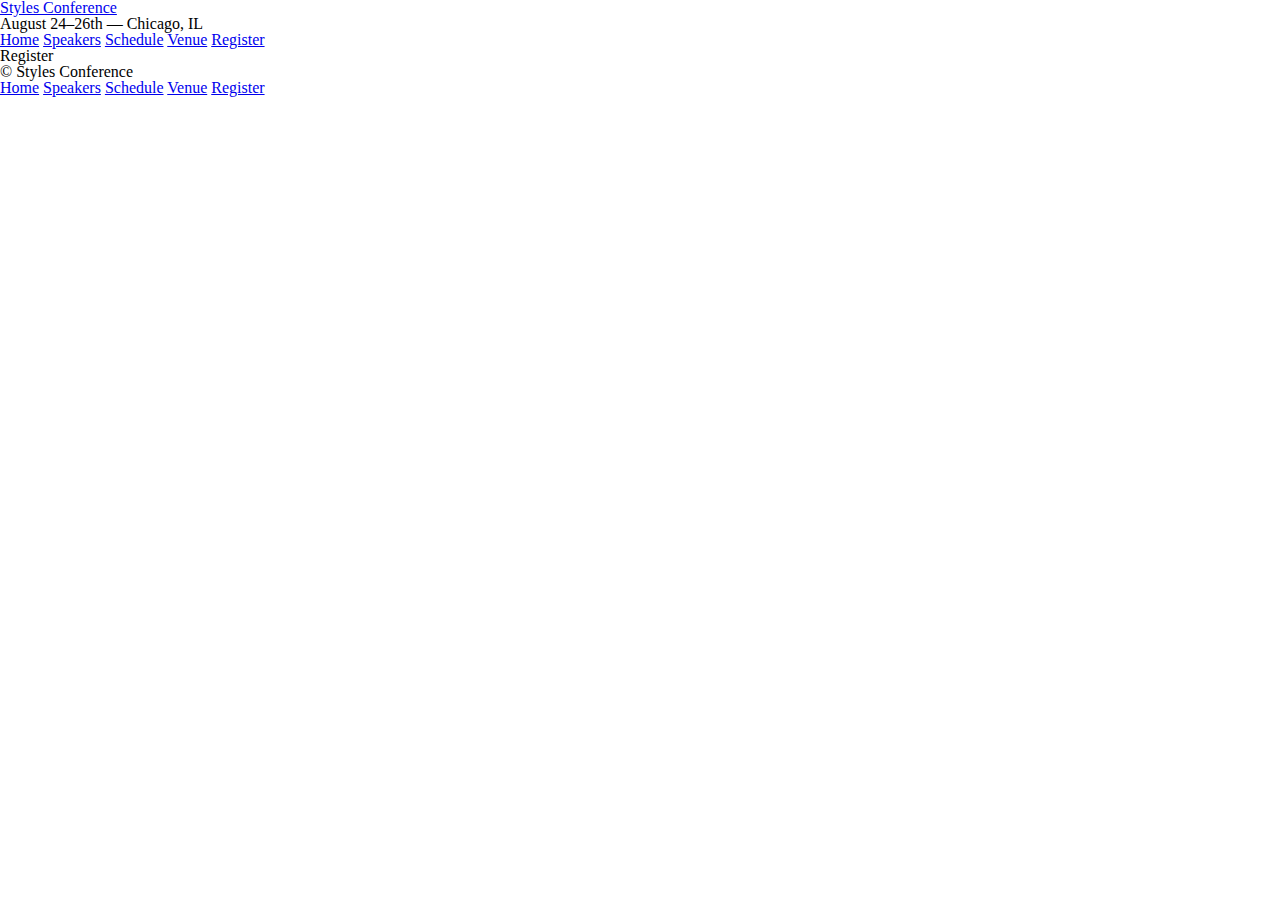
==== register.html @ 7355be67 "links added n stuff" ====
<!DOCTYPE html>
<html lang="en">

  <head>
    <meta charset="utf-8">
    <title>Styles Conference</title>
    <link rel="stylesheet" href="assets/stylesheets/main.css">
  </head>

  <body>

    <!-- Header -->

    <header>

      <h1>
        <a href="index.html">Styles Conference</a>
      </h1>

      <h3>August 24&ndash;26th &mdash; Chicago, IL</h3>

      <nav>
        <a href="index.html">Home</a>
        <a href="speakers.html">Speakers</a>
        <a href="schedule.html">Schedule</a>
        <a href="venue.html">Venue</a>
        <a href="register.html">Register</a>
      </nav>

    </header>

    <!-- Main content -->

    <h1>Register</h1>

    <!-- Footer -->

    <footer>

      <small>&copy; Styles Conference</small>

      <nav>
        <a href="index.html">Home</a>
        <a href="speakers.html">Speakers</a>
        <a href="schedule.html">Schedule</a>
        <a href="venue.html">Venue</a>
        <a href="register.html">Register</a>
      </nav>

    </footer>

  </body>
</html>
---- assets/stylesheets/main.css ----
/* http://meyerweb.com/eric/tools/css/reset/
   v2.0 | 20110126
   License: none (public domain)
*/

html, body, div, span, applet, object, iframe,
h1, h2, h3, h4, h5, h6, p, blockquote, pre,
a, abbr, acronym, address, big, cite, code,
del, dfn, em, img, ins, kbd, q, s, samp,
small, strike, strong, sub, sup, tt, var,
b, u, i, center,
dl, dt, dd, ol, ul, li,
fieldset, form, label, legend,
table, caption, tbody, tfoot, thead, tr, th, td,
article, aside, canvas, details, embed,
figure, figcaption, footer, header, hgroup,
menu, nav, output, ruby, section, summary,
time, mark, audio, video {
  margin: 0;
  padding: 0;
  border: 0;
  font-size: 100%;
  font: inherit;
  vertical-align: baseline;
}
/* HTML5 display-role reset for older browsers */
article, aside, details, figcaption, figure,
footer, header, hgroup, menu, nav, section {
  display: block;
}
body {
  line-height: 1;
}
ol, ul {
  list-style: none;
}
blockquote, q {
  quotes: none;
}
blockquote:before, blockquote:after,
q:before, q:after {
  content: '';
  content: none;
}
table {
  border-collapse: collapse;
  border-spacing: 0;
}
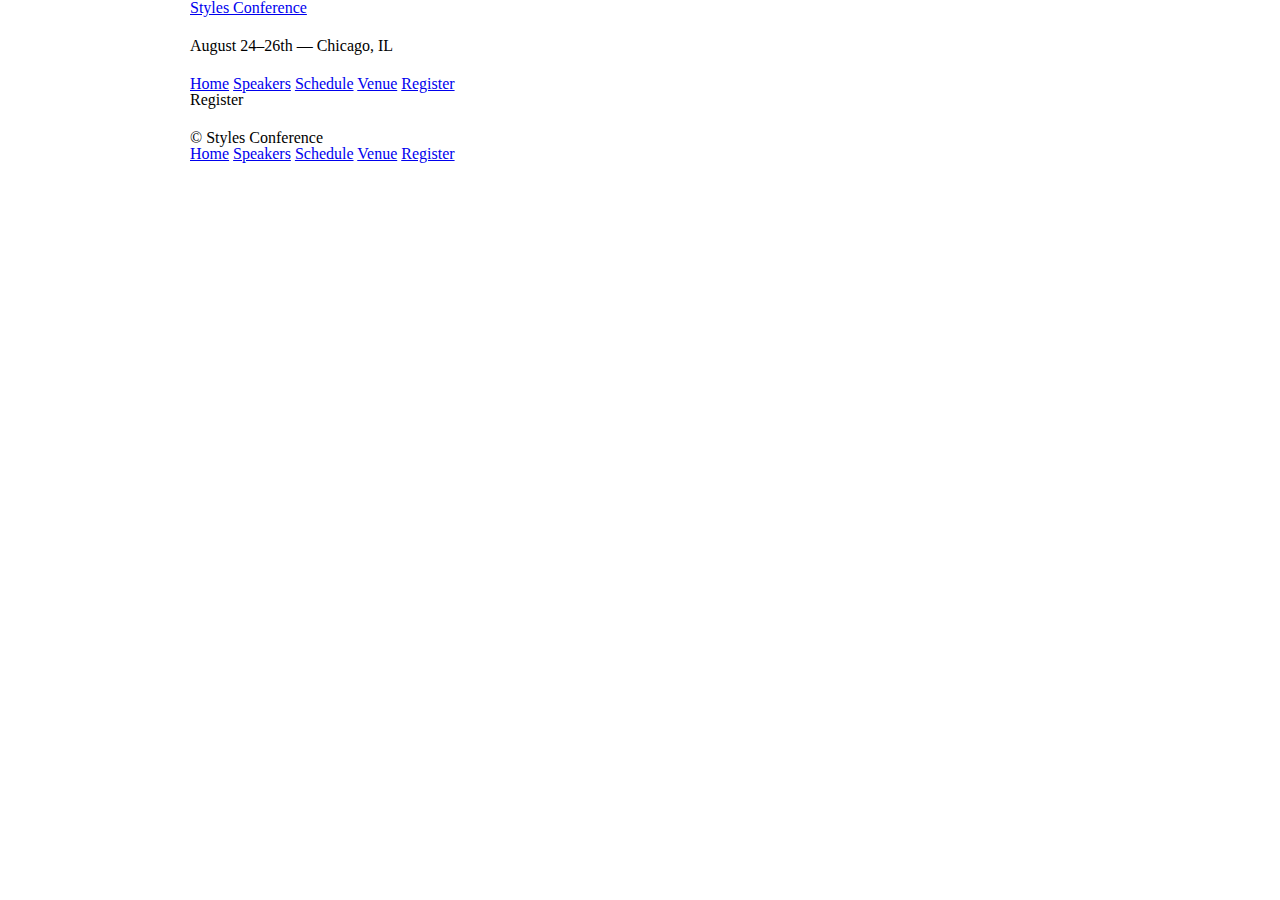
==== commit f13530b8: "sept 27 update" ====
--- a/register.html
+++ b/register.html
@@ -3,7 +3,7 @@
 
   <head>
     <meta charset="utf-8">
-    <title>Styles Conference</title>
+    <title>Register - Styles Conference</title>
     <link rel="stylesheet" href="assets/stylesheets/main.css">
   </head>
 
@@ -11,7 +11,7 @@
 
     <!-- Header -->
 
-    <header>
+    <header class="container">
 
       <h1>
         <a href="index.html">Styles Conference</a>
@@ -31,11 +31,15 @@
 
     <!-- Main content -->
 
-    <h1>Register</h1>
+    <section class="container">
+
+      <h1>Register</h1>
+
+    </section>
 
     <!-- Footer -->
 
-    <footer>
+    <footer class="container">
 
       <small>&copy; Styles Conference</small>
 
--- a/assets/stylesheets/main.css
+++ b/assets/stylesheets/main.css
@@ -45,4 +45,124 @@
 table {
   border-collapse: collapse;
   border-spacing: 0;
+}
+
+/*
+  ========================================
+  Grid
+  ========================================
+*/
+
+*,
+*:before,
+*:after {
+  -webkit-box-sizing: border-box;
+     -moz-box-sizing: border-box;
+          box-sizing: border-box;
+}
+.container,
+.grid {
+  margin: 0 auto;
+  width: 960px;
+}
+.container {
+  padding-left: 30px;
+  padding-right: 30px;
+}
+
+.col-1-3 {
+  width:33.33%;
+}
+.col-2-3{
+  width: 66.66%;
+}
+.col-1-3,
+.col-2-3 {
+  display: inline-block;
+  vertical-align: top;
+}
+
+.grid,
+.col-1-3,
+.col-2-3 {
+  padding-left: 15px;
+  padding-right: 15px;
+}
+/*
+  ========================================
+  Clearfix
+  ========================================
+*/
+.group:before,
+.group:after {
+  content: "";
+  display: table;
+}
+.group:after {
+  clear: both;
+}
+.group {
+  clear: both;
+  *zoom: 1;
+}
+
+/*
+  ========================================
+  Primary header
+  ========================================
+*/
+.logo {
+  border-top: 4px solid #648880;
+  padding:40px 0 22px 0;
+  float: left;
+}
+
+/*
+  ========================================
+  Typography
+  ========================================
+*/
+
+h1, h3, h4, h5, p {
+  margin-bottom: 22px;
+}
+
+/*
+  ========================================
+  Buttons
+  ========================================
+*/
+
+.btn {
+  border-radius: 5px;
+  display: inline-block;
+  margin: 0;
+}
+.btn-alt {
+  border: 1px solid #dfe2e5;
+  padding: 10px 30px;
+}
+
+/*
+  ========================================
+  Home
+  ========================================
+*/
+
+.hero {
+  padding: 22px 80px 66px 80px;
+}
+
+/*
+  ========================================
+  Primary footer
+  ========================================
+*/
+
+.primary-footer small {
+  float: left;
+}
+.primary-footer {
+  padding-bottom: 44px;
+  padding-top: 44px;
 }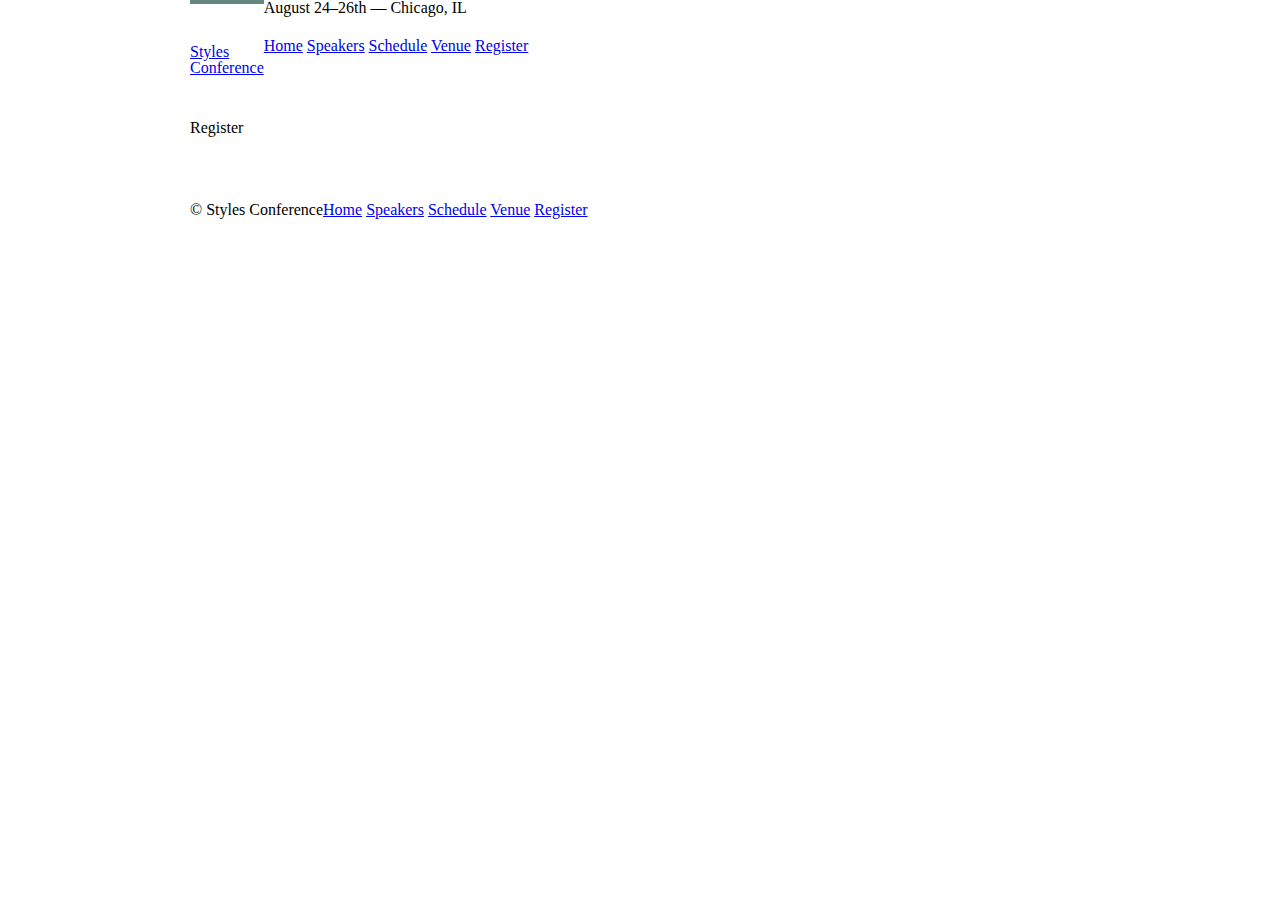
==== commit 414513b1: "oct17" ====
--- a/register.html
+++ b/register.html
@@ -5,21 +5,22 @@
     <meta charset="utf-8">
     <title>Register - Styles Conference</title>
     <link rel="stylesheet" href="assets/stylesheets/main.css">
+    <link rel="stylesheet" href="http://fonts.googleapis.com/css?family=Lato:100,300,400">
   </head>
 
   <body>
 
     <!-- Header -->
 
-    <header class="container">
+    <header class="container group">
 
-      <h1>
-        <a href="index.html">Styles Conference</a>
+      <h1 class="logo">
+        <a href="index.html">Styles <br> Conference</a>
       </h1>
 
-      <h3>August 24&ndash;26th &mdash; Chicago, IL</h3>
+      <h3 class="tagline">August 24&ndash;26th &mdash; Chicago, IL</h3>
 
-      <nav>
+      <nav class="nav primary-nav">
         <a href="index.html">Home</a>
         <a href="speakers.html">Speakers</a>
         <a href="schedule.html">Schedule</a>
@@ -39,11 +40,11 @@
 
     <!-- Footer -->
 
-    <footer class="container">
+    <footer class="primary-footer container group">
 
       <small>&copy; Styles Conference</small>
 
-      <nav>
+      <nav class="nav">
         <a href="index.html">Home</a>
         <a href="speakers.html">Speakers</a>
         <a href="schedule.html">Schedule</a>
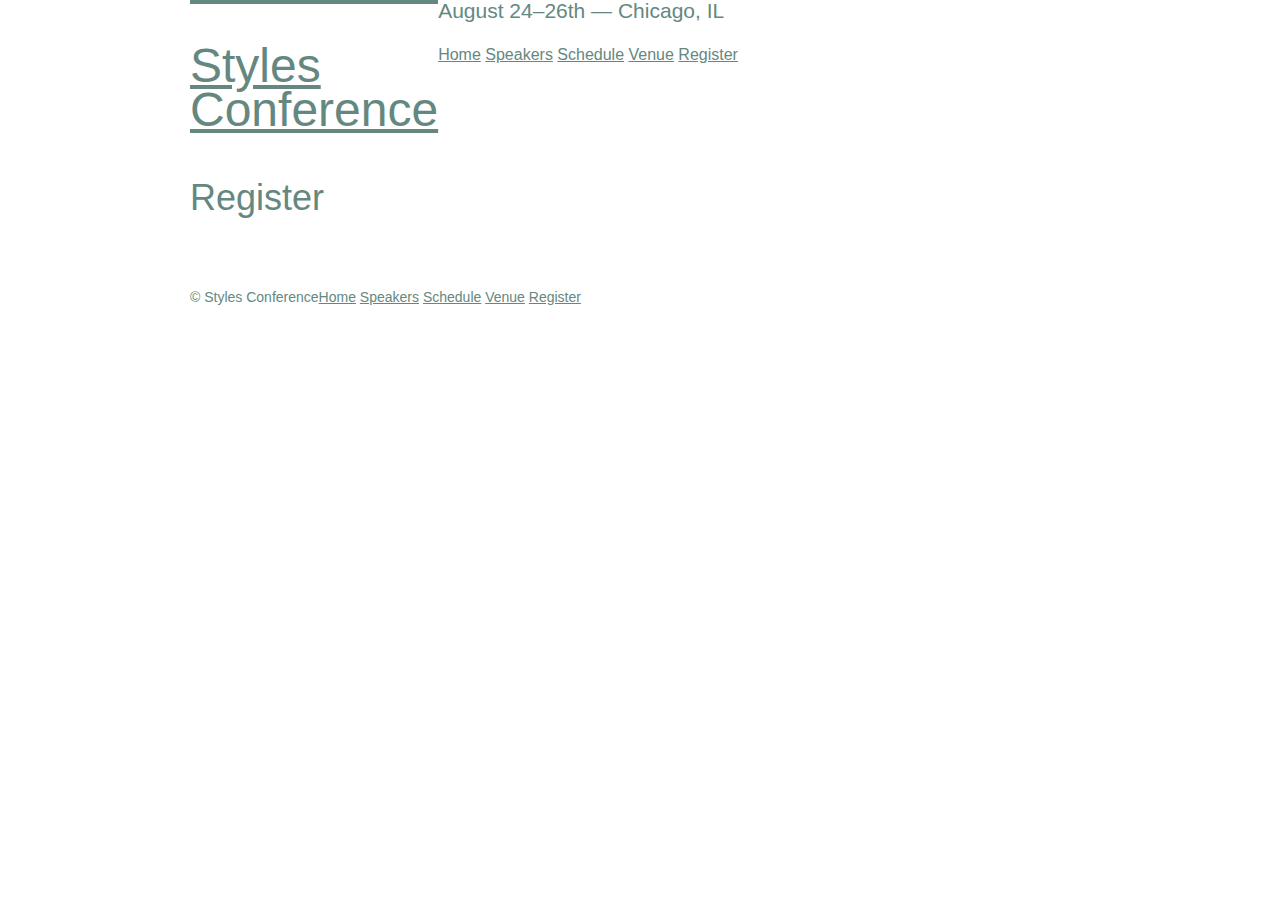
==== commit 8a43e2c0: "oct 17 v2" ====
--- a/register.html
+++ b/register.html
@@ -5,7 +5,6 @@
     <meta charset="utf-8">
     <title>Register - Styles Conference</title>
     <link rel="stylesheet" href="assets/stylesheets/main.css">
-    <link rel="stylesheet" href="http://fonts.googleapis.com/css?family=Lato:100,300,400">
   </head>
 
   <body>
@@ -18,9 +17,9 @@
         <a href="index.html">Styles <br> Conference</a>
       </h1>
 
-      <h3 class="tagline">August 24&ndash;26th &mdash; Chicago, IL</h3>
+      <h3>August 24&ndash;26th &mdash; Chicago, IL</h3>
 
-      <nav class="nav primary-nav">
+      <nav>
         <a href="index.html">Home</a>
         <a href="speakers.html">Speakers</a>
         <a href="schedule.html">Schedule</a>
@@ -44,7 +43,7 @@
 
       <small>&copy; Styles Conference</small>
 
-      <nav class="nav">
+      <nav>
         <a href="index.html">Home</a>
         <a href="speakers.html">Speakers</a>
         <a href="schedule.html">Schedule</a>
--- a/assets/stylesheets/main.css
+++ b/assets/stylesheets/main.css
@@ -46,7 +46,15 @@
   border-collapse: collapse;
   border-spacing: 0;
 }
-
+/*
+  ========================================
+  Custom styles
+  ========================================
+*/
+body {
+  color: #888;
+  font: 300 16px/22px "Open Sans", "Helvetica Neue", Helvetica, Arial, sans-serif;
+}
 /*
   ========================================
   Grid
@@ -69,30 +77,30 @@
   padding-left: 30px;
   padding-right: 30px;
 }
-
-.col-1-3 {
-  width:33.33%;
-}
-.col-2-3{
-  width: 66.66%;
-}
-.col-1-3,
-.col-2-3 {
-  display: inline-block;
-  vertical-align: top;
-}
-
 .grid,
 .col-1-3,
 .col-2-3 {
   padding-left: 15px;
   padding-right: 15px;
 }
+.col-1-3,
+.col-2-3  {
+  display: inline-block;
+  vertical-align: top;
+}
+.col-1-3 {
+  width: 33.33%;
+}
+.col-2-3 {
+  width: 66.66%;
+}
+
 /*
   ========================================
   Clearfix
   ========================================
 */
+
 .group:before,
 .group:after {
   content: "";
@@ -108,17 +116,6 @@
 
 /*
   ========================================
-  Primary header
-  ========================================
-*/
-.logo {
-  border-top: 4px solid #648880;
-  padding:40px 0 22px 0;
-  float: left;
-}
-
-/*
-  ========================================
   Typography
   ========================================
 */
@@ -127,6 +124,47 @@
   margin-bottom: 22px;
 }
 
+h1, h2, h3, h4 {
+  color: #648880;
+}
+h1 {
+  font-size: 36px;
+  line-height: 44px;
+}
+h2 {
+  font-size: 24px;
+  line-height: 44px;
+}
+h3 {
+  font-size: 21px;
+}
+h4 {
+  font-size: 18px;
+}
+h5 {
+  color: #a9b2b9;
+  font-size: 14px;
+  font-weight: 400;
+}
+strong {
+  font-weight: 400;
+}
+cite, em {
+  font-style: italic;
+}
+
+/*
+  ========================================
+  Links
+  ========================================
+*/
+
+a:hover {
+  color: #a9b2b9;
+}
+a {
+  color: #648880;
+}
 /*
   ========================================
   Buttons
@@ -145,12 +183,16 @@
 
 /*
   ========================================
-  Home
-  ========================================
-*/
-
-.hero {
-  padding: 22px 80px 66px 80px;
+  Primary header
+  ========================================
+*/
+
+.logo {
+  border-top: 4px solid #648880;
+  float: left;
+  font-size: 48px;
+  line-height: 44px;
+  padding: 40px 0 22px 0;
 }
 
 /*
@@ -159,10 +201,39 @@
   ========================================
 */
 
-.primary-footer small {
-  float: left;
-}
 .primary-footer {
   padding-bottom: 44px;
   padding-top: 44px;
-}+  color: #648880;
+  font-size: 14px;
+  font-weight: 400;
+}
+.primary-footer small {
+  float: left;
+}
+.tagline {
+  margin: 66px 0 22px 0;
+}
+
+.primary-nav {
+  font-size: 14px;
+  font-weight: 400;
+}
+
+
+/*
+  ========================================
+  Home
+  ========================================
+*/
+
+.hero {
+  padding: 22px 80px 66px 80px;
+}
+.hero h2 {
+  font-size: 36px;
+}
+.hero p {
+  font-size: 24px;
+}
+
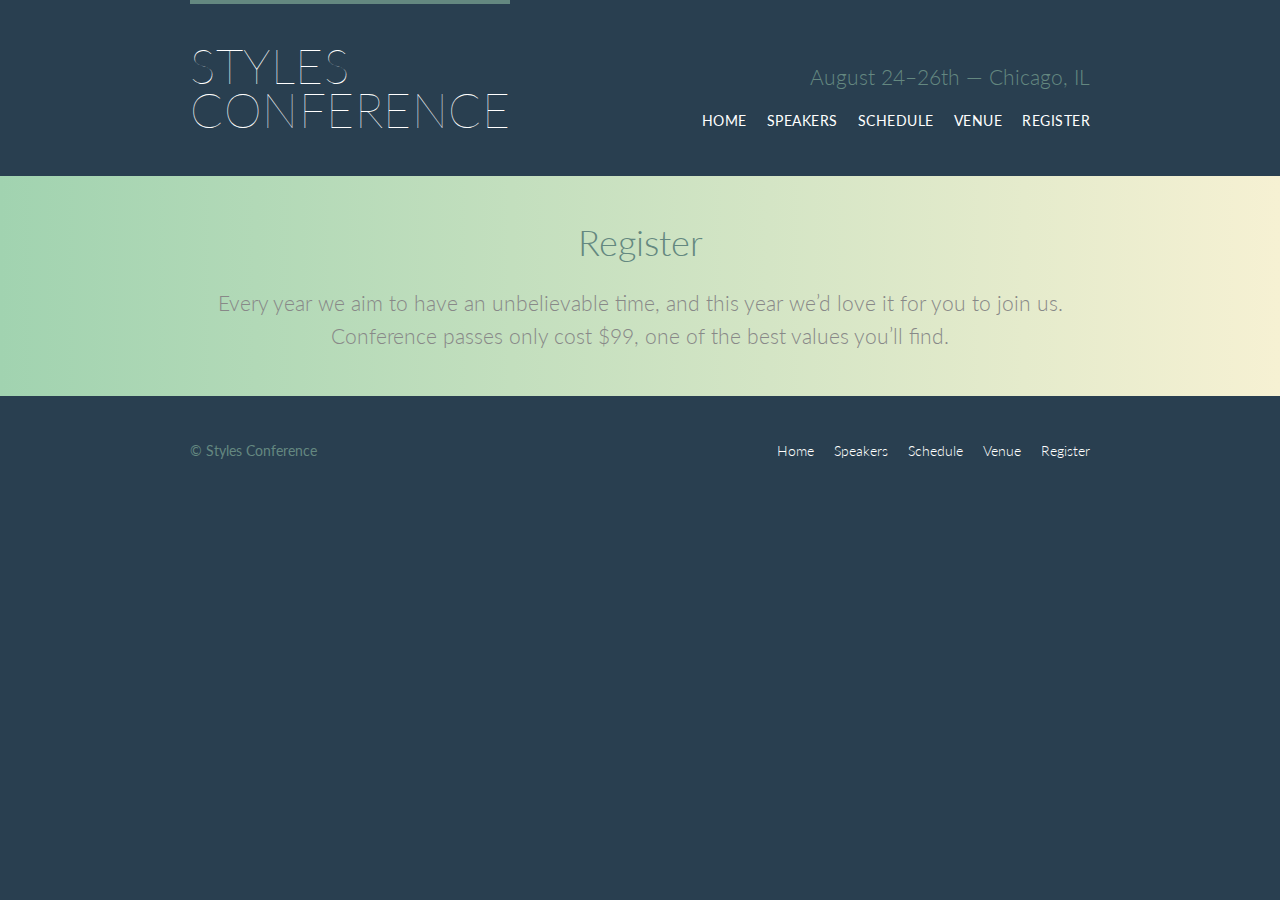
==== commit 958a9b90: "nov n19" ====
--- a/register.html
+++ b/register.html
@@ -5,36 +5,43 @@
     <meta charset="utf-8">
     <title>Register - Styles Conference</title>
     <link rel="stylesheet" href="assets/stylesheets/main.css">
+    <link rel="stylesheet" href="http://fonts.googleapis.com/css?family=Lato:100,300,400">
   </head>
 
   <body>
 
     <!-- Header -->
 
-    <header class="container group">
+    <header class="primary-header container group">
 
       <h1 class="logo">
         <a href="index.html">Styles <br> Conference</a>
       </h1>
 
-      <h3>August 24&ndash;26th &mdash; Chicago, IL</h3>
+      <h3 class="tagline">August 24&ndash;26th &mdash; Chicago, IL</h3>
 
-      <nav>
-        <a href="index.html">Home</a>
-        <a href="speakers.html">Speakers</a>
-        <a href="schedule.html">Schedule</a>
-        <a href="venue.html">Venue</a>
-        <a href="register.html">Register</a>
+      <nav class="nav primary-nav">
+        <ul>
+          <li><a href="index.html">Home</a></li><!--
+          --><li><a href="speakers.html">Speakers</a></li><!--
+          --><li><a href="schedule.html">Schedule</a></li><!--
+          --><li><a href="venue.html">Venue</a></li><!--
+          --><li><a href="register.html">Register</a></li>
+        </ul>
       </nav>
 
     </header>
 
-    <!-- Main content -->
+    <!-- Lead -->
 
-    <section class="container">
+    <section class="row-alt">
+      <div class="lead container">
 
-      <h1>Register</h1>
+        <h1>Register</h1>
 
+        <p>Every year we aim to have an unbelievable time, and this year we&#8217;d love it for you to join us. Conference passes only cost $99, one of the best values you&#8217;ll find.</p>
+
+      </div>
     </section>
 
     <!-- Footer -->
@@ -43,12 +50,14 @@
 
       <small>&copy; Styles Conference</small>
 
-      <nav>
-        <a href="index.html">Home</a>
-        <a href="speakers.html">Speakers</a>
-        <a href="schedule.html">Schedule</a>
-        <a href="venue.html">Venue</a>
-        <a href="register.html">Register</a>
+      <nav class="nav">
+        <ul>
+          <li><a href="index.html">Home</a></li><!--
+          --><li><a href="speakers.html">Speakers</a></li><!--
+          --><li><a href="schedule.html">Schedule</a></li><!--
+          --><li><a href="venue.html">Venue</a></li><!--
+          --><li><a href="register.html">Register</a></li>
+        </ul>
       </nav>
 
     </footer>
--- a/assets/stylesheets/main.css
+++ b/assets/stylesheets/main.css
@@ -46,15 +46,19 @@
   border-collapse: collapse;
   border-spacing: 0;
 }
+
 /*
   ========================================
   Custom styles
   ========================================
 */
+
 body {
+  background: #293f50;
   color: #888;
-  font: 300 16px/22px "Open Sans", "Helvetica Neue", Helvetica, Arial, sans-serif;
-}
+  font: 300 16px/22px "Lato", "Open Sans", "Helvetica Neue", Helvetica, Arial, sans-serif;
+}
+
 /*
   ========================================
   Grid
@@ -116,16 +120,37 @@
 
 /*
   ========================================
+  Rows
+  ========================================
+*/
+
+.row,
+.row-alt {
+  min-width: 960px;
+}
+.row {
+  background: #fff;
+  padding: 66px 0 44px 0;
+}
+.row-alt {
+  background: #cbe2c1;
+  background: -webkit-linear-gradient(to right, #a1d3b0, #f6f1d3);
+  background:    -moz-linear-gradient(to right, #a1d3b0, #f6f1d3);
+  background:         linear-gradient(to right, #a1d3b0, #f6f1d3);
+  padding: 44px 0 22px 0;
+}
+
+/*
+  ========================================
   Typography
   ========================================
 */
 
+h1, h2, h3, h4 {
+  color: #648880;
+}
 h1, h3, h4, h5, p {
   margin-bottom: 22px;
-}
-
-h1, h2, h3, h4 {
-  color: #648880;
 }
 h1 {
   font-size: 36px;
@@ -145,26 +170,55 @@
   color: #a9b2b9;
   font-size: 14px;
   font-weight: 400;
+  text-transform: uppercase;
 }
 strong {
   font-weight: 400;
 }
-cite, em {
+cite,
+em {
   font-style: italic;
 }
 
 /*
   ========================================
+  Leads
+  ========================================
+*/
+
+.lead {
+  text-align: center;
+}
+.lead p {
+  font-size: 21px;
+  line-height: 33px;
+}
+
+/*
+  ========================================
   Links
   ========================================
 */
 
+a {
+  color: #648880;
+  text-decoration: none;
+}
 a:hover {
   color: #a9b2b9;
 }
-a {
-  color: #648880;
-}
+p a {
+  border-bottom: 1px solid #dfe2e5;
+}
+.primary-header a,
+.primary-footer a {
+  color: #fff;
+}
+.primary-header a:hover,
+.primary-footer a:hover {
+  color: #648880;
+}
+
 /*
   ========================================
   Buttons
@@ -173,12 +227,21 @@
 
 .btn {
   border-radius: 5px;
+  color: #fff;
+  cursor: pointer;
   display: inline-block;
+  font-weight: 400;
+  letter-spacing: .5px;
   margin: 0;
+  text-transform: uppercase;
 }
 .btn-alt {
-  border: 1px solid #dfe2e5;
+  border: 1px solid #fff;
   padding: 10px 30px;
+}
+.btn-alt:hover {
+  background: #fff;
+  color: #648880;
 }
 
 /*
@@ -191,8 +254,21 @@
   border-top: 4px solid #648880;
   float: left;
   font-size: 48px;
+  font-weight: 100;
+  letter-spacing: .5px;
   line-height: 44px;
   padding: 40px 0 22px 0;
+  text-transform: uppercase;
+}
+.tagline {
+  margin: 66px 0 22px 0;
+  text-align: right;
+}
+.primary-nav {
+  font-size: 14px;
+  font-weight: 400;
+  letter-spacing: .5px;
+  text-transform: uppercase;
 }
 
 /*
@@ -202,24 +278,33 @@
 */
 
 .primary-footer {
+  color: #648880;
+  font-size: 14px;
   padding-bottom: 44px;
   padding-top: 44px;
-  color: #648880;
-  font-size: 14px;
-  font-weight: 400;
 }
 .primary-footer small {
   float: left;
-}
-.tagline {
-  margin: 66px 0 22px 0;
-}
-
-.primary-nav {
-  font-size: 14px;
-  font-weight: 400;
-}
-
+  font-weight: 400;
+}
+
+/*
+  ========================================
+  Navigation
+  ========================================
+*/
+
+.nav {
+  text-align: right;
+}
+.nav li {
+  display: inline-block;
+  margin: 0 10px;
+  vertical-align: top;
+}
+.nav li:last-child {
+  margin-right: 0;
+}
 
 /*
   ========================================
@@ -228,12 +313,63 @@
 */
 
 .hero {
+  color: #fff;
+  line-height: 44px;
   padding: 22px 80px 66px 80px;
+  text-align: center;
 }
 .hero h2 {
   font-size: 36px;
 }
 .hero p {
   font-size: 24px;
-}
-
+  font-weight: 100;
+}
+.teaser a:hover h3 {
+  color: #a9b2b9;
+}
+.teaser img {
+  border-radius: 5px;
+  display: block;
+  margin-bottom: 22px;
+  max-width: 100%
+}
+
+/*
+  ========================================
+  Speakers
+  ========================================
+*/
+
+.speaker {
+  margin-bottom: 44px;
+}
+.speaker-info {
+  border: 1px solid #dfe2e5;
+  border-radius: 5px;
+  margin-top: 88px;
+  padding-bottom: 22px;
+  text-align: center;
+}
+.speaker-info img {
+  border-radius: 50%;
+  height: 130px;
+  margin: -66px 0 22px 0;
+  vertical-align: top;
+}
+
+/*
+  ========================================
+  Venue
+  ========================================
+*/
+
+.venue-theatre {
+  margin-bottom: 66px;
+}
+.venue-hotel {
+  margin-bottom: 22px;
+}
+.venue-map {
+  height: 264px;
+}
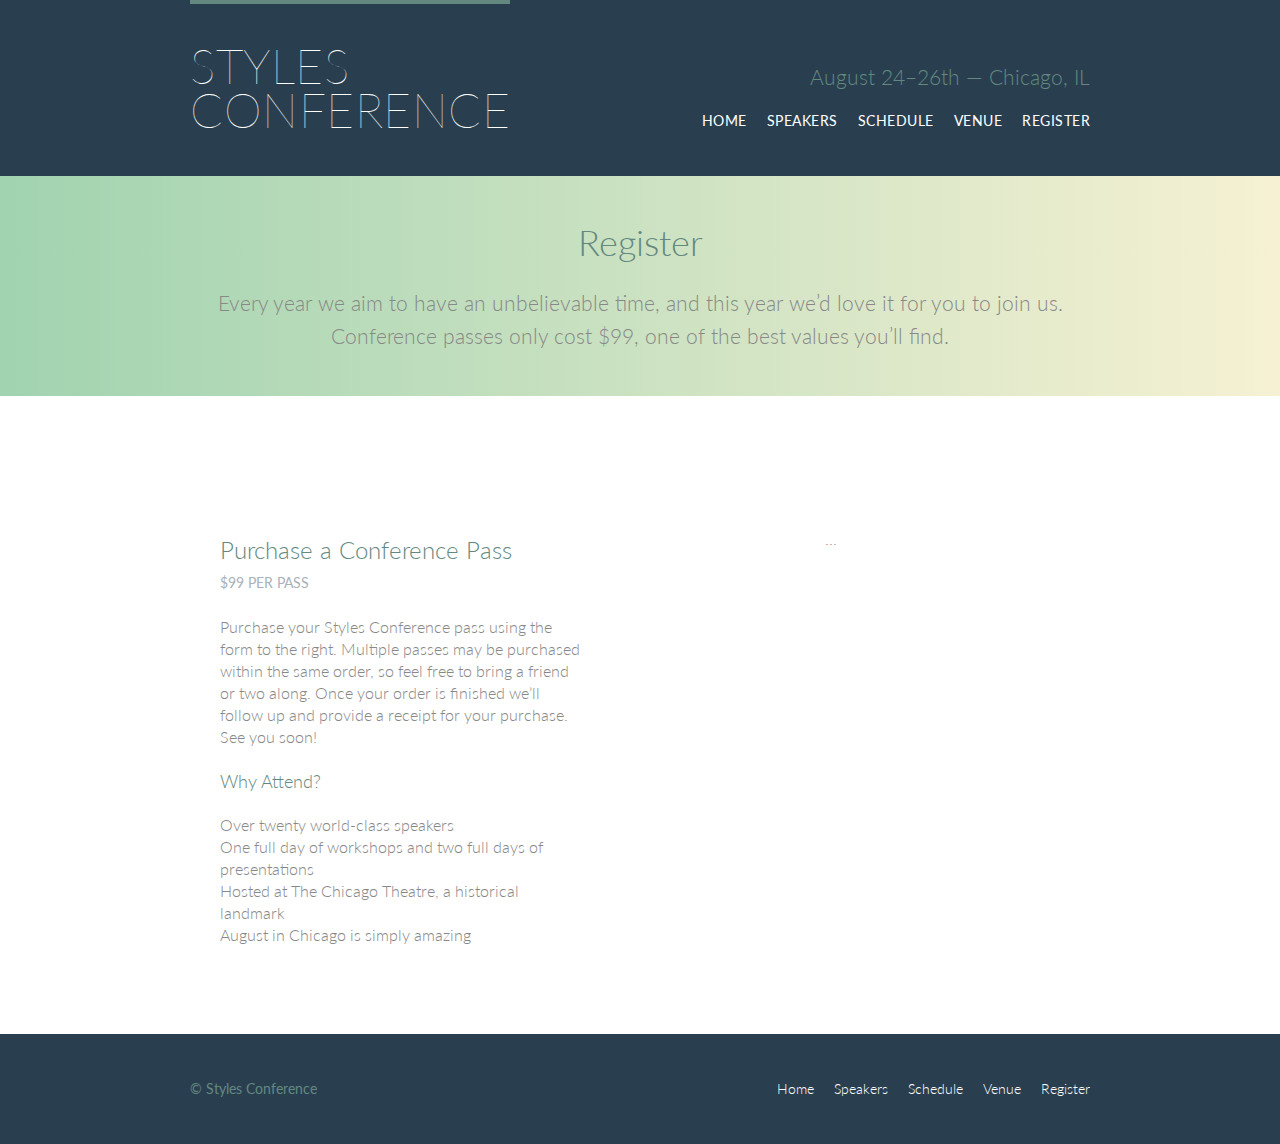
==== commit 96e484a2: "final" ====
--- a/register.html
+++ b/register.html
@@ -43,7 +43,42 @@
 
       </div>
     </section>
+    <section class="row">
+      <div class="grid">
+        <section class="row">
+          <div class="grid">
+        
+            <section class="col-2-3">
+              <section class="col-2-3">
 
+                <h2>Purchase a Conference Pass</h2>
+                <h5>$99 per Pass</h5>
+              
+                <p>Purchase your Styles Conference pass using the form to the right. Multiple passes may be purchased within the same order, so feel free to bring a friend or two along. Once your order is finished we&#8217;ll follow up and provide a receipt for your purchase. See you soon!</p>
+              
+                <h4>Why Attend?</h4>
+              
+                <ul>
+                <li>Over twenty world-class speakers</li>
+                  <li>One full day of workshops and two full days of presentations</li>
+                  <li>Hosted at The Chicago Theatre, a historical landmark</li>
+                  <li>August in Chicago is simply amazing</li>
+                </ul>
+              
+              </section>
+            </section><!--
+        <ul class="why-attend">
+    ...
+</ul>
+            --><form class="col-1-3">
+              ...
+            </form>
+        
+          </div>
+        </section>
+      </div>
+    </section>
+    
     <!-- Footer -->
 
     <footer class="primary-footer container group">
--- a/assets/stylesheets/main.css
+++ b/assets/stylesheets/main.css
@@ -243,6 +243,16 @@
   background: #fff;
   color: #648880;
 }
+.btn-default {
+  border: 0;
+  background: #648880;
+  padding: 11px 30px;
+  font-size: 14px;
+}
+.btn-default:hover {
+  background: #77a198;
+  transition: .2s;
+}
 
 /*
   ========================================
@@ -373,3 +383,66 @@
 .venue-map {
   height: 264px;
 }
+/*
+  ========================================
+  Schedule
+  ========================================
+*/
+
+table {
+  margin-bottom: 44px;
+  width: 100%;
+}
+table:last-child {
+  margin-bottom: 0;
+}
+th,
+td {
+  padding-bottom: 22px;
+  vertical-align: top;
+}
+th {
+  padding-right: 45px;
+  text-align: right;
+  width: 20%;
+}
+td {
+  width: 40%;
+}
+thead {
+  line-height: 44px;
+}
+thead th {
+  color: #648880;
+  font-size: 24px;
+}
+tbody th {
+  color: #a9b2b9;
+  font-size: 14px;
+  font-weight: 400;
+  padding-top: 22px;
+  text-transform: uppercase;
+}
+tbody td {
+  border-top: 1px solid #dfe2e5;
+  padding-top: 21px;
+}
+tbody td:first-of-type {
+  padding-right: 15px;
+}
+tbody td:last-of-type {
+  padding-left: 15px;
+}
+tbody td:only-of-type {
+  padding-left: 0;
+  padding-right: 0;
+}
+table a {
+  color: #888;
+}
+table h4 {
+  margin-bottom: 0;
+}
+.schedule-offset {
+  color: #a9b2b9;
+}
